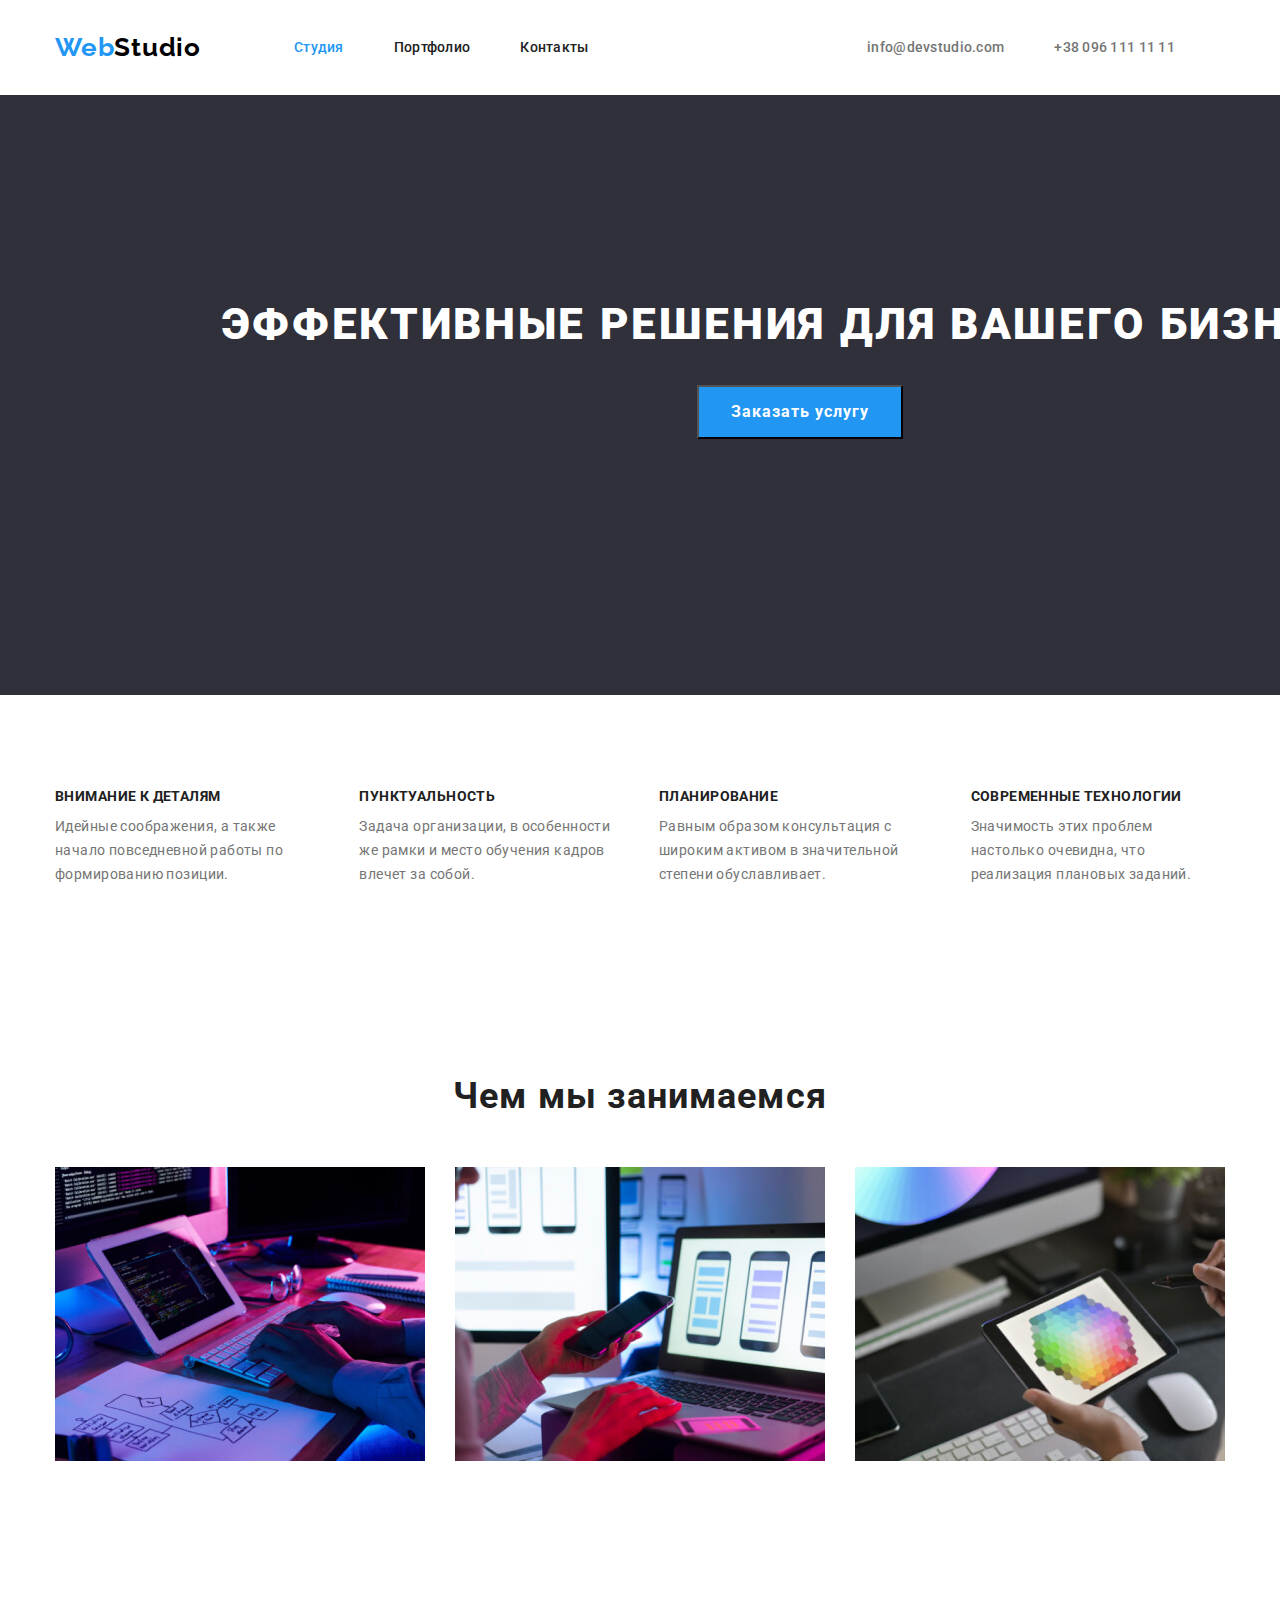
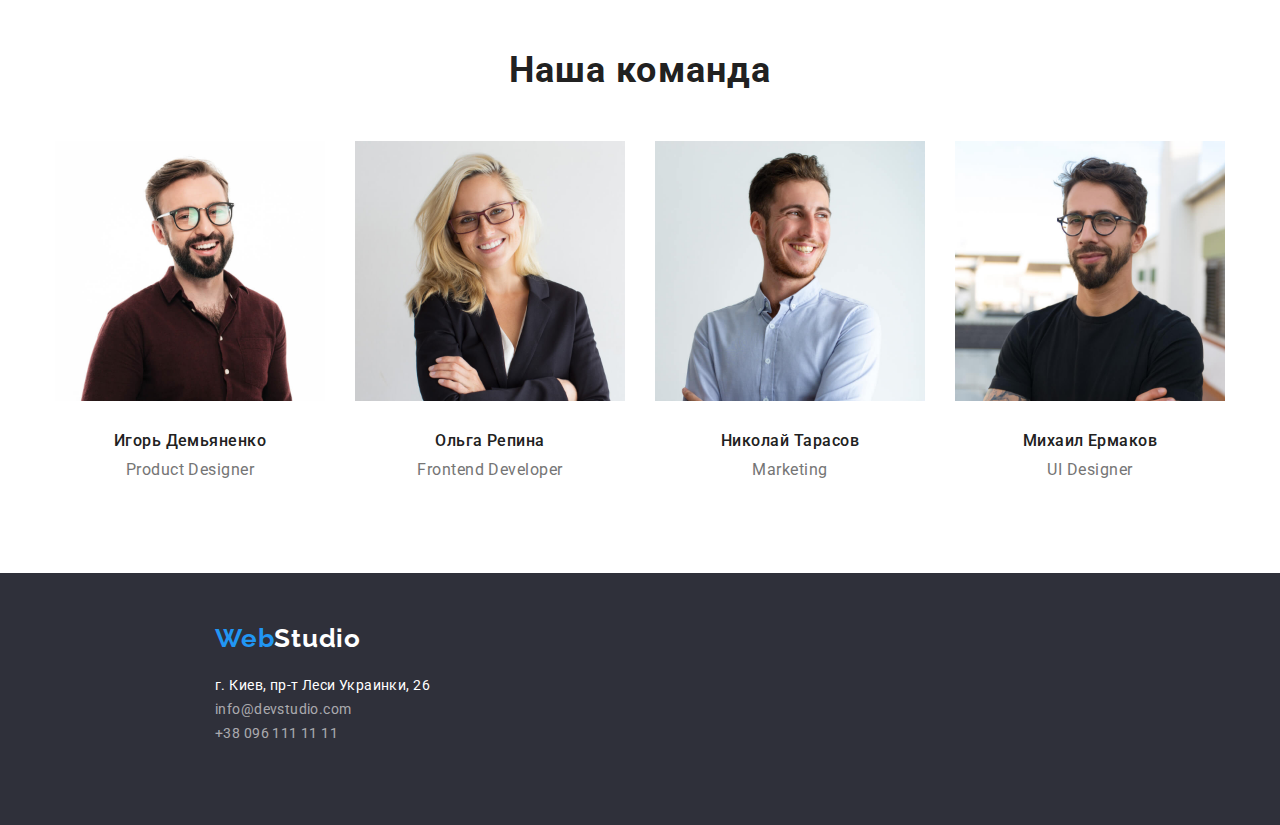
==== index.html @ 0715326d "goit-markup-hw-03" ====
<!DOCTYPE html>
<html lang="ru">

<head>
    <meta charset="UTF-8">
    <meta http-equiv="X-UA-Compatible" content="IE=edge">
    <meta name="viewport" content="width=device-width, initial-scale=1.0">
    <title>goit-markup-hw</title>
    <link rel="preconnect" href="https://fonts.googleapis.com">
    <link rel="preconnect" href="https://fonts.gstatic.com" crossorigin>
    <link 
        href="https://fonts.googleapis.com/css2?family=Raleway:wght@700&family=Roboto:wght@400;500;700;900&display=swap"
        rel="stylesheet"/>
    <link rel="stylesheet" href="https://cdn.jsdelivr.net/npm/modern-normalize@1.1.0/modern-normalize.min.css">
    <link rel="stylesheet" href="./css/styles.css"/>
</head>

<body class="body">
    <!--Header-->
    <header class="page-header container page-header-container">
        <a class="logotype link" href="logo" lang="en">Web<span class="second-part-logo">Studio</span></a>
        <nav class="page-navigation">
            <ul class="menu list">
                <li class="menu-item">
                    <a class="menu-link link active-studia" href="./index.html">Студия</a>
                </li>
                <li class="menu-item">
                    <a class="menu-link link" href="./portfolio.html">Портфолио</a>
                </li>
                <li class="menu-item">
                    <a class="menu-link link" href="">Контакты</a>
                </li>
            </ul>
        </nav>
        <ul class="list contacts-list">
            <li>
                <a class="contact-mail link" href="mailto:info@devstudio.com">info@devstudio.com</a>
            </li>
            <li>
                <a class="contact-phone-number link" href="tel:+380961111111">+38 096 111 11 11</a>
            </li>
        </ul>
    </header>

    <!--HERO-->
    <main>
        <!--Top_box-->
        <section class="hero">
            <h1 class="main-title">Эффективные решения для вашего бизнеса</h1>
                <div class="button-order-service">
                <button class="modal-buttom" type="button">Заказать услугу</button>
                </div>
        </section>

        <!--Characteristic-->
        <section class="container characteristic-section section">
            <h2 class="invisible-header">Особeнности</h2>
            <ul class="list characteristic-list">
                <li>
                    <h3 class="inform-title-qualities subtitle">Внимание к деталям</h3>
                    <p class="description">Идейные соображения, а также начало повседневной работы по формированию позиции.</p>
                </li>
                <li>
                    <h3 class="inform-title-qualities subtitle">Пунктуальность</h3>
                    <p class="description">Задача организации, в особенности же рамки и место обучения кадров влечет за собой.</p>
                </li>
                <li>
                    <h3 class="inform-title-qualities subtitle">Планирование</h3>
                    <p class="description">Равным образом консультация с широким активом в значительной степени обуславливает.</p>
                </li>
                <li>
                    <h3 class="inform-title-qualities subtitle">Современные технологии</h3>
                    <p class="description">Значимость этих проблем настолько очевидна, что реализация плановых заданий.</p>
                </li>
            </ul>
        </section>
        <!--We_do-->
        <section class="container section">
            <h2 class="what-we-do">Чем мы занимаемся</h2>
            <ul class="list list-we-do">
                <li class="what-we-do-cards">
                    <img src="./images/we_do1.jpg" alt="typing_on_the_keyboard" width="370" height="294">
                </li>
                <li class="what-we-do-cards">
                    <img src="./images/we_do2.jpg" alt="works_with_phone_and_laptop" width="370" height="294">
                </li>
                <li class="what-we-do-cards">
                    <img src="./images/we_do3.jpg" alt="works_on_a_tablet" width="370" height="294">
                </li>
            </ul>
        </section>
        <!--Team-->
        <section class="container">
            <h2 class="our-team">Наша команда</h2>
            <ul class="list list-our-team">
                <li class="our-team-cards">
                    <img src="./images/team1.jpg" alt="igor_demyanenko_smiles" width="270" height="260">
                    <div class="our-team-info-block">
                        <h3 class="inform-title subtitle">Игорь Демьяненко</h3>
                        <p lang="en" class="description-team">Product Designer</p>
                    </div>
                </li>
                <li class="our-team-cards">
                    <img src="./images/team2.jpg" alt="olga_repina_smiles" width="270" height="260">
                    <div class="our-team-info-block">
                        <h3 class="inform-title subtitle">Ольга Репина</h3>
                        <p lang="en" class="description-team">Frontend Developer</p>
                    </div>
                </li>
                <li class="our-team-cards">
                    <img src="./images/team3.jpg" alt="nicolay_tarasov_smiles" width="270" height="260">
                    <div class="our-team-info-block">
                        <h3 class="inform-title subtitle">Николай Тарасов</h3>
                        <p lang="en" class="description-team">Marketing</p>
                    </div>
                </li>
                
                <li class="our-team-cards">
                    <img src="./images/team4.jpg" alt="mikhail_ermakov_smiles" width="270" height="260">
                    <div class="our-team-info-block">
                        <h3 class="inform-title subtitle">Михаил Ермаков</h3>
                        <p lang="en" class="description-team">UI Designer</p>
                    </div>
                </li>
                
            </ul>
        </section>     
    </main>


    <!--Footer-->
    <footer class="footer">
        <a class="logotype link" href="logo" lang="en">Web<span class="second-part-logo-footer">Studio</span></a>
        <address class="adress-footer">
            <ul class="list">
                <li>
                    <a class="company-adress-link link" href="https://goo.gl/maps/UaDpQJsmYQLNW6bbA" target="_blank" rel="noopener noreferrer">г. Киев, пр-т Леси Украинки, 26</a>
                </li>
                <li>
                    <a class="footer-mail-link link" href="mailto:info@devstudio.com">info@devstudio.com</a>
                </li>
                <li>
                    <a class="footer-phone-link link" href="tel:+380961111111">+38 096 111 11 11</a>
                </li>
            </ul>
        </address>
    </footer>
</body>

</html>
---- css/styles.css ----
h1,
h2,
h3,
h4,
p {
    margin-top: 0;
    margin-bottom: 0;
}

ul,
ol {
    margin-top: 0;
    margin-bottom: 0;
    padding-left: 0;
}

img {
    display: block;
}

button {
    cursor: pointer;
}

address {
    font-size: normal;
}

.section {
    padding-top: 94px;
    padding-bottom: 94px;
}

.subtitle {
    margin-bottom: 10px;
}

.invisible-header {
    position: absolute;
    width: 1px;
    height: 1px;
    margin: -1px;
    border: 0;
    padding: 0;
    white-space: nowrap;
    clip-path: inset(100%);
    clip: rect(0 0 0 0);
    overflow: hidden;
}

.our-team-info-block {
    padding-top: 30px;
    text-align: center;
}

.characteristic-list {
    display: flex;
    column-gap: 30px;
}

.list-we-do {
    display: flex;
    flex-wrap: wrap;
    column-gap: 30px;
    margin-top: 50px;
    list-style: none;
    margin: 0;
    padding-left: 0;
}

.list-our-team {
    display: flex;
    flex-wrap: wrap;
    column-gap: 30px;
    margin-top: 50px;
    list-style: none;
    margin: 0;
    padding-left: 0;
}

.list-what-we-do-portfolio {
    display: flex;
    flex-wrap: wrap;
    column-gap: 30px;
    margin-top: 50px;
    list-style: none;
    margin: 0;
    padding-left: 0;
}

.projects-info-block {
    padding-top: 20px;
    text-align: left;
    padding-left: 24px;
    padding-bottom: 20px;
    margin-bottom: 30px;
    border: 0.5px solid #F6F6F6;
}

.what-we-do-cards {
    flex-basis: calc((100% - 60px) / 3);
    margin-top: 50px;
}

.our-team-cards {
    flex-basis: calc((100% - 90px) / 4);
    margin-top: 50px;
}

.what-we-do-portfolio-list {
    flex-basis: ((100% - 60px) / 3);
}


.container {
    width: 1200px;
    margin-left: auto;
    margin-right: auto;
    padding-left: 15px;
    padding-right: 15px;
    padding-top: 94px;
    padding-bottom: 94px;
}

.page-header-container {
    display: flex;
    align-items: center;
    padding-top: 32px;
    padding-bottom: 32px;
}

.logotype {
    margin-right: 93px;
}

.menu-item:not(:last-child) {
    margin-right: 50px;
}

.menu,
.contacts-list {
    display: flex;
    align-items: center;
    margin-left: auto;
}

.list {
    list-style: none;
}

.link {
    text-decoration: none;
}

.list {
    list-style: none;
}

.link {
    text-decoration: none;
}

body {
    font-family: 'Roboto', sans-serif;
}

/* ========= COMPONENTS  ========= */
.modal-buttom {
    padding-top: 10px;
    padding-bottom: 10px;
    padding-left: 32px;
    padding-right: 32px;
    font-weight: 700;
    font-size: 16px;
    line-height: 1.88;
    letter-spacing: 0.06em;
    cursor: pointer;
    font-family: inherit;
    background-color: #2196F3;
    color: #FFFFFF;
}

.modal-buttom:hover,
.modal-buttom:focus {
    background-color: #188CE8;
}

.inform-title-qualities {
    font-weight: 700;
    font-size: 14px;
    line-height: 1.14;
    letter-spacing: 0.03em;
    text-transform: uppercase;
    color: #212121;
}

.inform-title {
    font-weight: 500;
    font-size: 16px;
    line-height: 19px;
    letter-spacing: 0.03em;
    color: #212121;
    margin-bottom: 10px;
}

.inform-title-portfolio {
    font-weight: 700;
    font-size: 18px;
    line-height: 2;
    letter-spacing: 0.06em;
    color: #212121;
    margin-bottom: 4px;
}

.description {
    font-size: 14px;
    line-height: 1.71;
    letter-spacing: 0.03em;
    color: #757575;
}

.description-portfolio {
    line-height: 1.88;
    letter-spacing: 0.03em;
    color: #757575;
}

.description-team {
    line-height: 1.19;
    letter-spacing: 0.03em;
    color: #757575;
}

.logotype {
    font-family: 'Raleway';
    font-weight: 700;
    font-size: 26px;
    line-height: 31px;
    letter-spacing: 0.03em;
    color: #2196F3;
}

/* ========= /COMPONENTS ========= */


/* ========== HEADER =========== */

.phone-vector,
.mail-vector {
    left: 65.75%;
    right: 33.25%;
    top: 1.81%;
    bottom: 97.55%;
    color: #757575;
    margin-right: 10px;
    margin-top: 34px;
    margin-bottom: 34px;
}

.second-part-logo {
    font-family: 'Raleway';
    font-weight: 700;
    font-size: 26px;
    line-height: 1.19;
    letter-spacing: 0.03em;
    color: #000000;
}

.menu-link {
    font-weight: 500;
    font-size: 14px;
    line-height: 1.14;
    letter-spacing: 0.02em;
    color: #212121;
}

.menu-link:hover,
.menu-link:focus {
    color: #2196F3;
}

.contact-mail,
.contact-phone-number {
    font-weight: 500;
    font-size: 14px;
    line-height: 1.14;
    letter-spacing: 0.02em;
    color: #757575;
    margin-right: 50px;
}

.contact-mail:hover,
.contact-mail:focus,
.contact-phone-number:hover,
.contact-phone-number:focus {
    color: #2196F3;
}

.active-portfolio,
.active-studia {
    color: #2196F3;
}

.part-buttons {
    display: flex;
    justify-content: center;
    column-gap: 8px;
    margin-top: 94px;
    list-style: none;
    margin: 0;
    padding-left: 0;
    border: none;
}

/* ========== /HEADER =========== */

/* =========== HERO ============ */

.portfolio-buttons {
    font-weight: 500;
    font-size: 16px;
    line-height: 1.63;
    text-align: center;
    letter-spacing: 0.03em;
    font-family: inherit;
    color: #212121;
    background-color: #F5F4FA;
    border-radius: 4px;
    border: none;
}

.portfolio-buttons:hover,
.portfolio-buttons:focus {
    font-weight: 500;
    font-size: 16px;
    line-height: 26px;
    text-align: center;
    letter-spacing: 0.03em;
    background-color: #2196F3;
    box-shadow: 0px 3px 1px rgba(0, 0, 0, 0.1), 0px 1px 2px rgba(0, 0, 0, 0.08), 0px 2px 2px rgba(0, 0, 0, 0.12);
    border-radius: 4px;;
    color: #FFFFFF;
}

.hero {
    width: 1600px;
    height: 600px;
    left: 0px;
    top: 80px;
    background: #2F303A;
    align-items: center;
}

.main-title {
    font-weight: 900;
    font-size: 44px;
    line-height: 1.36;
    text-align: center;
    letter-spacing: 0.06em;
    text-transform: uppercase;
    color: #FFFFFF;
    padding-top: 200px;
}

.button-order-service {
    display: flex;
    justify-content: center;
    margin-top: 30px;
}
/* ========== /HERO ========== */

/* ==========MAIN============= */


.what-we-do, 
.our-team {
    font-weight: 700;
    font-size: 36px;
    line-height: 42px;
    text-align: center;
    letter-spacing: 0.03em;
    color: #212121;
}



/* =========FOOTER========= */
.footer {
    background-color: #2F303A;
    width: 1600px;
    height: 252px;
    left: 0px;
    top: 2094px;
    display: block;
    padding-top: 50px;
    padding-bottom: 10px;
    padding-left: 215px;
}

.adress-footer {
    margin-top: 20px;
}

.second-part-logo-footer {
    font-family: 'Raleway';
    font-weight: 700;
    font-size: 26px;
    line-height: 1.19;
    letter-spacing: 0.03em;
    color: #FFFFFF;
}

.company-adress-link {
    font-style: normal;
    font-size: 14px;
    line-height: 1.71;
    letter-spacing: 0.03em;
    color: #FFFFFF;
}

.footer-mail-link,
.footer-phone-link {
    font-style: normal;
    font-size: 14px;
    line-height: 1.71;
    letter-spacing: 0.03em;
    color: rgba(255, 255, 255, 0.6);
}

.what-we-do-portfolio {
    color: #FFFFFF;
}
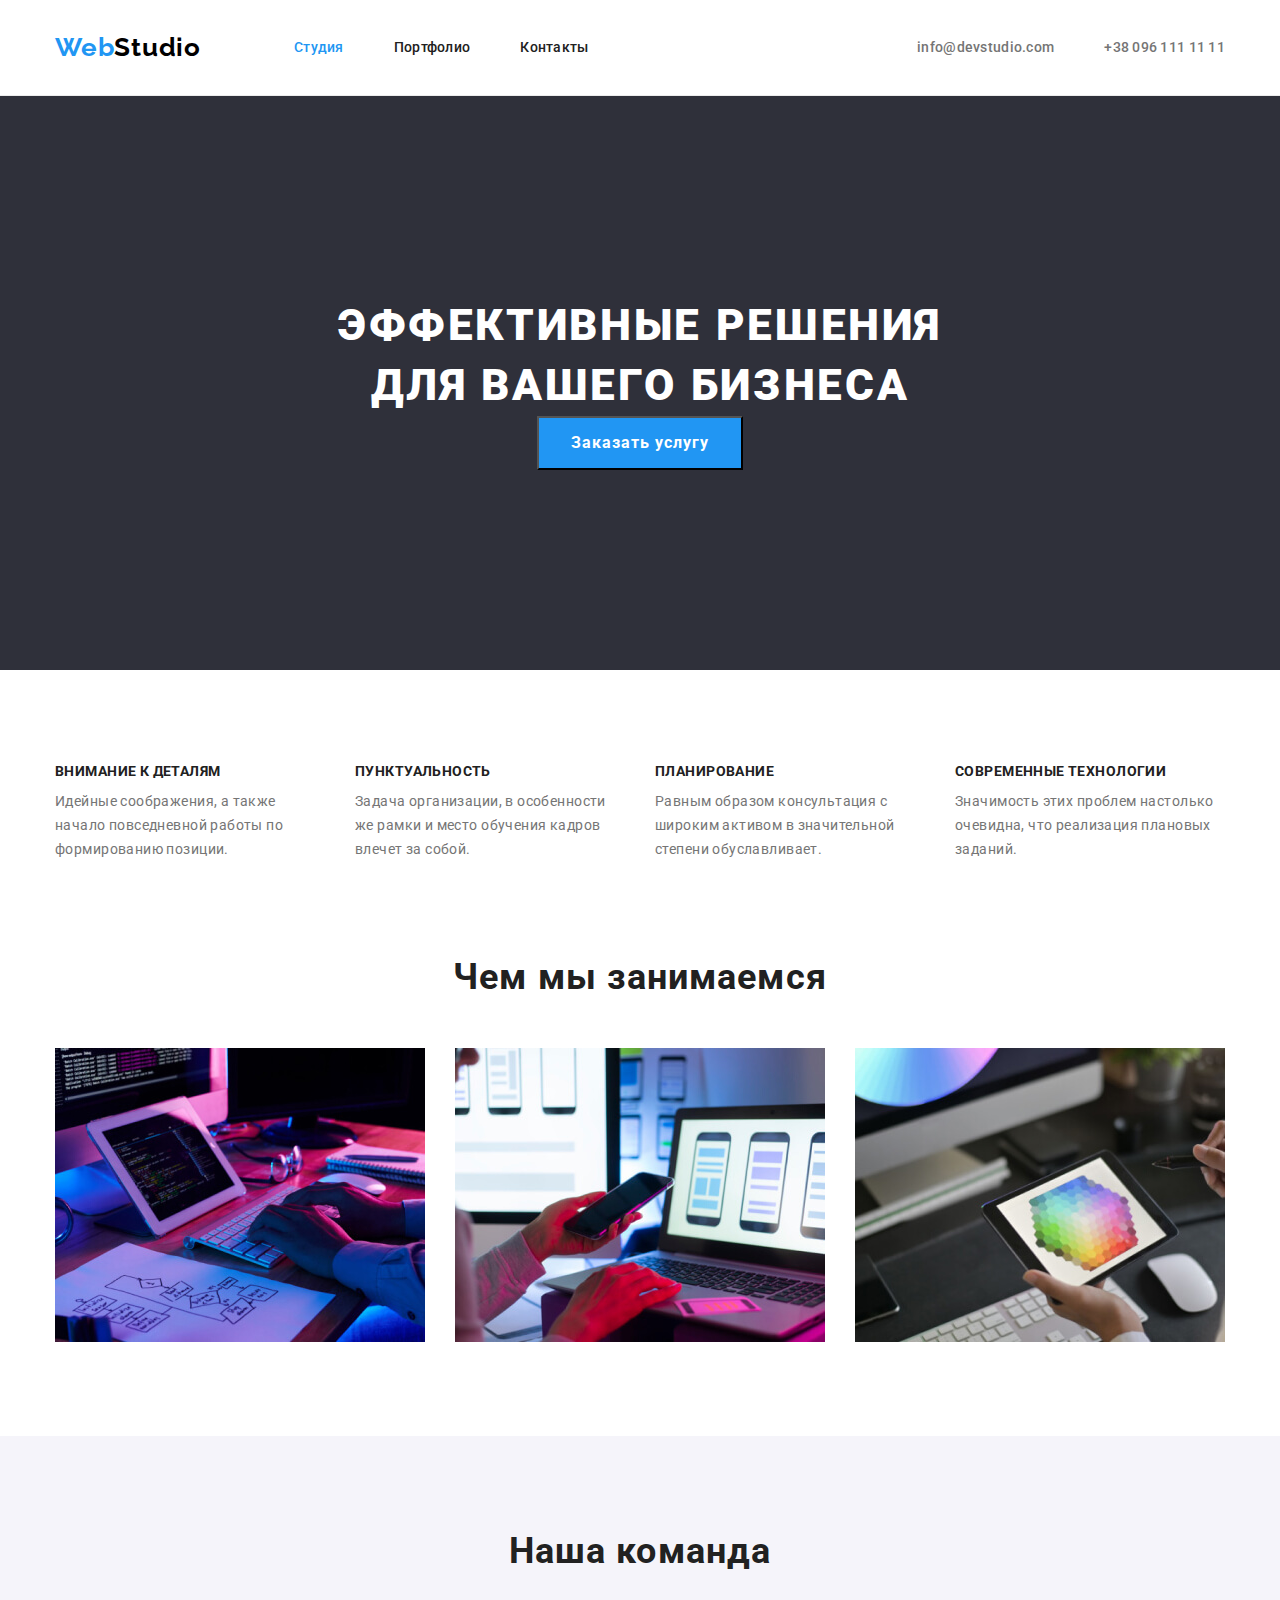
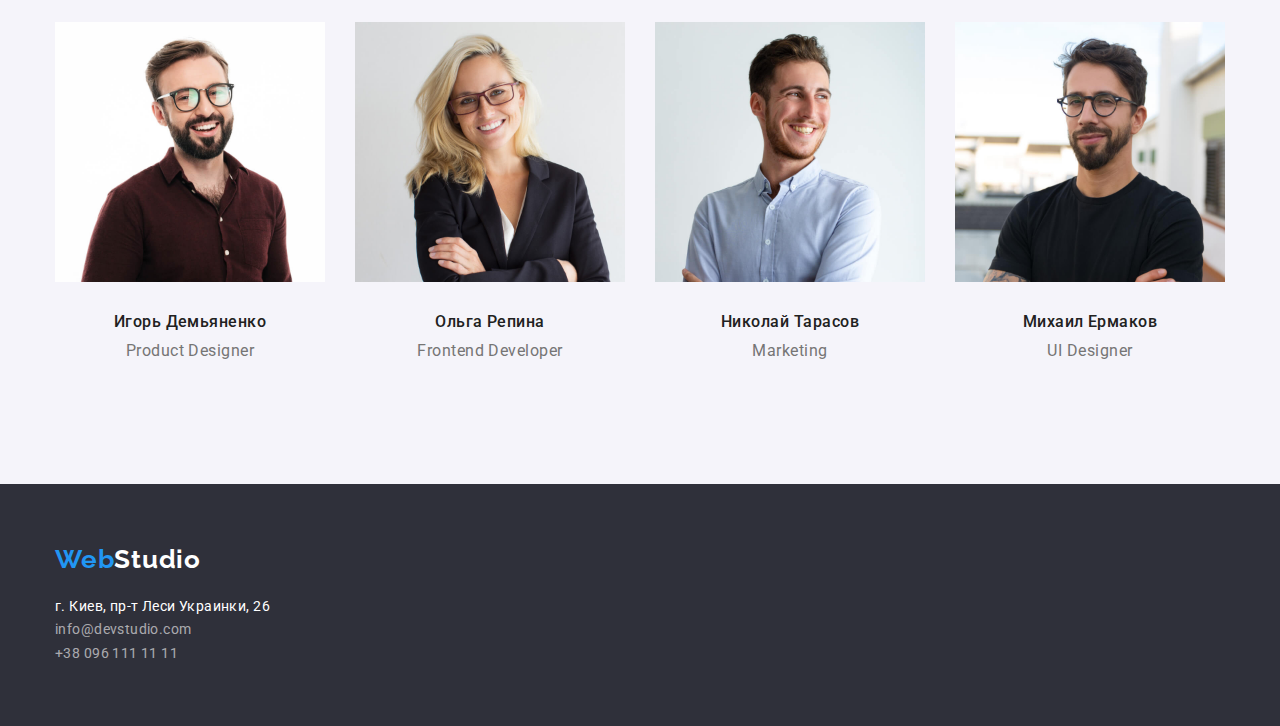
==== commit 6293e12e: "fixed_mistakes" ====
--- a/index.html
+++ b/index.html
@@ -17,29 +17,31 @@
 
 <body class="body">
     <!--Header-->
-    <header class="page-header container page-header-container">
-        <a class="logotype link" href="logo" lang="en">Web<span class="second-part-logo">Studio</span></a>
-        <nav class="page-navigation">
-            <ul class="menu list">
-                <li class="menu-item">
-                    <a class="menu-link link active-studia" href="./index.html">Студия</a>
+    <header class="page-header page-header-container">
+        <div class="container header-container">
+            <a class="logotype link" href="logo" lang="en">Web<span class="second-part-logo">Studio</span></a>
+            <nav class="page-navigation">
+                <ul class="menu list">
+                    <li class="menu-item">
+                        <a class="menu-link link active-studia" href="./index.html">Студия</a>
+                    </li>
+                    <li class="menu-item">
+                        <a class="menu-link link" href="./portfolio.html">Портфолио</a>
+                    </li>
+                    <li class="menu-item">
+                        <a class="menu-link link" href="">Контакты</a>
+                    </li>
+                </ul>
+            </nav>
+            <ul class="list contacts-list">
+                <li class="contacts-list-mail">
+                    <a class="contact-mail link" href="mailto:info@devstudio.com">info@devstudio.com</a>
                 </li>
-                <li class="menu-item">
-                    <a class="menu-link link" href="./portfolio.html">Портфолио</a>
-                </li>
-                <li class="menu-item">
-                    <a class="menu-link link" href="">Контакты</a>
+                <li>
+                    <a class="contact-phone-number link" href="tel:+380961111111">+38 096 111 11 11</a>
                 </li>
             </ul>
-        </nav>
-        <ul class="list contacts-list">
-            <li>
-                <a class="contact-mail link" href="mailto:info@devstudio.com">info@devstudio.com</a>
-            </li>
-            <li>
-                <a class="contact-phone-number link" href="tel:+380961111111">+38 096 111 11 11</a>
-            </li>
-        </ul>
+        </div>
     </header>
 
     <!--HERO-->
@@ -47,103 +49,108 @@
         <!--Top_box-->
         <section class="hero">
             <h1 class="main-title">Эффективные решения для вашего бизнеса</h1>
-                <div class="button-order-service">
-                <button class="modal-buttom" type="button">Заказать услугу</button>
-                </div>
+            <button class="modal-buttom" type="button">Заказать услугу</button>
         </section>
 
         <!--Characteristic-->
-        <section class="container characteristic-section section">
-            <h2 class="invisible-header">Особeнности</h2>
-            <ul class="list characteristic-list">
-                <li>
-                    <h3 class="inform-title-qualities subtitle">Внимание к деталям</h3>
-                    <p class="description">Идейные соображения, а также начало повседневной работы по формированию позиции.</p>
-                </li>
-                <li>
-                    <h3 class="inform-title-qualities subtitle">Пунктуальность</h3>
-                    <p class="description">Задача организации, в особенности же рамки и место обучения кадров влечет за собой.</p>
-                </li>
-                <li>
-                    <h3 class="inform-title-qualities subtitle">Планирование</h3>
-                    <p class="description">Равным образом консультация с широким активом в значительной степени обуславливает.</p>
-                </li>
-                <li>
-                    <h3 class="inform-title-qualities subtitle">Современные технологии</h3>
-                    <p class="description">Значимость этих проблем настолько очевидна, что реализация плановых заданий.</p>
-                </li>
-            </ul>
+        <section class="characteristic-section section">
+            <div class="container">
+                <h2 class="invisible-header">Особeнности</h2>
+                <ul class="list characteristic-list">
+                    <li class="list-characteristics-columns">
+                        <h3 class="inform-title-qualities subtitle">Внимание к деталям</h3>
+                        <p class="description">Идейные соображения, а также начало повседневной работы по формированию позиции.</p>
+                    </li>
+                    <li class="list-characteristics-columns">
+                        <h3 class="inform-title-qualities subtitle">Пунктуальность</h3>
+                        <p class="description">Задача организации, в особенности же рамки и место обучения кадров влечет за собой.</p>
+                    </li>
+                    <li class="list-characteristics-columns">
+                        <h3 class="inform-title-qualities subtitle">Планирование</h3>
+                        <p class="description">Равным образом консультация с широким активом в значительной степени обуславливает.</p>
+                    </li>
+                    <li class="list-characteristics-columns">
+                        <h3 class="inform-title-qualities subtitle">Современные технологии</h3>
+                        <p class="description">Значимость этих проблем настолько очевидна, что реализация плановых заданий.</p>
+                    </li>
+                </ul>
+            </div>
         </section>
         <!--We_do-->
-        <section class="container section">
-            <h2 class="what-we-do">Чем мы занимаемся</h2>
-            <ul class="list list-we-do">
-                <li class="what-we-do-cards">
-                    <img src="./images/we_do1.jpg" alt="typing_on_the_keyboard" width="370" height="294">
-                </li>
-                <li class="what-we-do-cards">
-                    <img src="./images/we_do2.jpg" alt="works_with_phone_and_laptop" width="370" height="294">
-                </li>
-                <li class="what-we-do-cards">
-                    <img src="./images/we_do3.jpg" alt="works_on_a_tablet" width="370" height="294">
-                </li>
-            </ul>
+        <section class="section-we-do">
+            <div class="container">
+                <h2 class="what-we-do">Чем мы занимаемся</h2>
+                <ul class="list list-we-do">
+                    <li class="what-we-do-cards">
+                        <img src="./images/we_do1.jpg" alt="typing_on_the_keyboard" width="370" height="294">
+                    </li>
+                    <li class="what-we-do-cards">
+                        <img src="./images/we_do2.jpg" alt="works_with_phone_and_laptop" width="370" height="294">
+                    </li>
+                    <li class="what-we-do-cards">
+                        <img src="./images/we_do3.jpg" alt="works_on_a_tablet" width="370" height="294">
+                    </li>
+                </ul>
+            </div>
         </section>
         <!--Team-->
-        <section class="container">
-            <h2 class="our-team">Наша команда</h2>
-            <ul class="list list-our-team">
-                <li class="our-team-cards">
-                    <img src="./images/team1.jpg" alt="igor_demyanenko_smiles" width="270" height="260">
-                    <div class="our-team-info-block">
-                        <h3 class="inform-title subtitle">Игорь Демьяненко</h3>
-                        <p lang="en" class="description-team">Product Designer</p>
-                    </div>
-                </li>
-                <li class="our-team-cards">
-                    <img src="./images/team2.jpg" alt="olga_repina_smiles" width="270" height="260">
-                    <div class="our-team-info-block">
-                        <h3 class="inform-title subtitle">Ольга Репина</h3>
-                        <p lang="en" class="description-team">Frontend Developer</p>
-                    </div>
-                </li>
-                <li class="our-team-cards">
-                    <img src="./images/team3.jpg" alt="nicolay_tarasov_smiles" width="270" height="260">
-                    <div class="our-team-info-block">
-                        <h3 class="inform-title subtitle">Николай Тарасов</h3>
-                        <p lang="en" class="description-team">Marketing</p>
-                    </div>
-                </li>
-                
-                <li class="our-team-cards">
-                    <img src="./images/team4.jpg" alt="mikhail_ermakov_smiles" width="270" height="260">
-                    <div class="our-team-info-block">
-                        <h3 class="inform-title subtitle">Михаил Ермаков</h3>
-                        <p lang="en" class="description-team">UI Designer</p>
-                    </div>
-                </li>
-                
-            </ul>
+        <section class="section-team">
+            <div class="container">
+                <h2 class="our-team">Наша команда</h2>
+                <ul class="list list-our-team">
+                    <li class="our-team-cards">
+                        <img src="./images/team1.jpg" alt="igor_demyanenko_smiles" width="270" height="260">
+                        <div class="our-team-info-block">
+                            <h3 class="inform-title subtitle">Игорь Демьяненко</h3>
+                            <p lang="en" class="description-team">Product Designer</p>
+                        </div>
+                    </li>
+                    <li class="our-team-cards">
+                        <img src="./images/team2.jpg" alt="olga_repina_smiles" width="270" height="260">
+                        <div class="our-team-info-block">
+                            <h3 class="inform-title subtitle">Ольга Репина</h3>
+                            <p lang="en" class="description-team">Frontend Developer</p>
+                        </div>
+                    </li>
+                    <li class="our-team-cards">
+                        <img src="./images/team3.jpg" alt="nicolay_tarasov_smiles" width="270" height="260">
+                        <div class="our-team-info-block">
+                            <h3 class="inform-title subtitle">Николай Тарасов</h3>
+                            <p lang="en" class="description-team">Marketing</p>
+                        </div>
+                    </li>
+                    <li class="our-team-cards">
+                        <img src="./images/team4.jpg" alt="mikhail_ermakov_smiles" width="270" height="260">
+                        <div class="our-team-info-block">
+                            <h3 class="inform-title subtitle">Михаил Ермаков</h3>
+                            <p lang="en" class="description-team">UI Designer</p>
+                        </div>
+                    </li>
+                    
+                </ul>
+            </div>
         </section>     
     </main>
 
 
     <!--Footer-->
     <footer class="footer">
-        <a class="logotype link" href="logo" lang="en">Web<span class="second-part-logo-footer">Studio</span></a>
-        <address class="adress-footer">
-            <ul class="list">
-                <li>
-                    <a class="company-adress-link link" href="https://goo.gl/maps/UaDpQJsmYQLNW6bbA" target="_blank" rel="noopener noreferrer">г. Киев, пр-т Леси Украинки, 26</a>
-                </li>
-                <li>
-                    <a class="footer-mail-link link" href="mailto:info@devstudio.com">info@devstudio.com</a>
-                </li>
-                <li>
-                    <a class="footer-phone-link link" href="tel:+380961111111">+38 096 111 11 11</a>
-                </li>
-            </ul>
-        </address>
+        <div class="container">
+            <a class="logotype link" href="logo" lang="en">Web<span class="second-part-logo-footer">Studio</span></a>
+            <address class="adress-footer">
+                <ul class="list">
+                    <li>
+                        <a class="company-adress-link link" href="https://goo.gl/maps/UaDpQJsmYQLNW6bbA" target="_blank" rel="noopener noreferrer">г. Киев, пр-т Леси Украинки, 26</a>
+                    </li>
+                    <li>
+                        <a class="footer-mail-link link" href="mailto:info@devstudio.com">info@devstudio.com</a>
+                    </li>
+                    <li>
+                        <a class="footer-phone-link link" href="tel:+380961111111">+38 096 111 11 11</a>
+                    </li>
+                </ul>
+            </address>
+        </div>
     </footer>
 </body>
 
--- a/css/styles.css
+++ b/css/styles.css
@@ -51,6 +51,7 @@
 .our-team-info-block {
     padding-top: 30px;
     text-align: center;
+    padding-bottom: 30px;
 }
 
 .characteristic-list {
@@ -99,18 +100,19 @@
 
 .what-we-do-cards {
     flex-basis: calc((100% - 60px) / 3);
-    margin-top: 50px;
 }
 
 .our-team-cards {
     flex-basis: calc((100% - 90px) / 4);
-    margin-top: 50px;
 }
 
 .what-we-do-portfolio-list {
     flex-basis: ((100% - 60px) / 3);
 }
 
+.what-we-do {
+    margin-bottom: 50px;
+}
 
 .container {
     width: 1200px;
@@ -118,19 +120,23 @@
     margin-right: auto;
     padding-left: 15px;
     padding-right: 15px;
-    padding-top: 94px;
-    padding-bottom: 94px;
 }
 
 .page-header-container {
-    display: flex;
-    align-items: center;
+    max-width: 1600px;
+    margin: 0 auto;
     padding-top: 32px;
     padding-bottom: 32px;
-}
-
-.logotype {
-    margin-right: 93px;
+    border-bottom: 1px solid #ECECEC;
+}
+
+.header-container {
+    display: flex;
+    align-items: center;
+}
+
+.company-adress-link:not(:nth-last-child()) {
+    margin-bottom: 9px;
 }
 
 .menu-item:not(:last-child) {
@@ -178,6 +184,8 @@
     font-family: inherit;
     background-color: #2196F3;
     color: #FFFFFF;
+    display: block;
+    margin: 0 auto;
 }
 
 .modal-buttom:hover,
@@ -219,6 +227,23 @@
     color: #757575;
 }
 
+.section-we-do,
+.section-exaples-projects {
+    padding-bottom: 94px;
+}
+
+.section-team {
+    max-width: 1600px;
+    padding-top: 94px;
+    padding-bottom: 94px;
+    background-color: #F5F4FA;
+    margin: 0 auto;
+}
+
+.list-characteristics-columns {
+    width: 270px;
+}
+
 .description-portfolio {
     line-height: 1.88;
     letter-spacing: 0.03em;
@@ -238,6 +263,7 @@
     line-height: 31px;
     letter-spacing: 0.03em;
     color: #2196F3;
+    margin-right: 93px;
 }
 
 /* ========= /COMPONENTS ========= */
@@ -286,6 +312,9 @@
     line-height: 1.14;
     letter-spacing: 0.02em;
     color: #757575;
+}
+
+.contacts-list-mail:not(:last-child) {
     margin-right: 50px;
 }
 
@@ -343,12 +372,12 @@
 }
 
 .hero {
-    width: 1600px;
-    height: 600px;
-    left: 0px;
-    top: 80px;
+    max-width: 1600px;
+    padding-top: 200px;
+    padding-bottom: 200px;
     background: #2F303A;
     align-items: center;
+    margin: 0 auto;
 }
 
 .main-title {
@@ -359,14 +388,10 @@
     letter-spacing: 0.06em;
     text-transform: uppercase;
     color: #FFFFFF;
-    padding-top: 200px;
-}
-
-.button-order-service {
-    display: flex;
-    justify-content: center;
-    margin-top: 30px;
-}
+    width: 696px;
+    margin: 0 auto;
+}
+
 /* ========== /HERO ========== */
 
 /* ==========MAIN============= */
@@ -382,19 +407,18 @@
     color: #212121;
 }
 
-
+.our-team {
+    margin-bottom: 50px;
+}
 
 /* =========FOOTER========= */
 .footer {
-    background-color: #2F303A;
-    width: 1600px;
-    height: 252px;
-    left: 0px;
-    top: 2094px;
-    display: block;
-    padding-top: 50px;
-    padding-bottom: 10px;
-    padding-left: 215px;
+    max-width: 1600px;
+    padding-top: 60px;
+    padding-bottom: 60px;
+    background: #2F303A;
+    align-items: center;
+    margin: 0 auto;
 }
 
 .adress-footer {
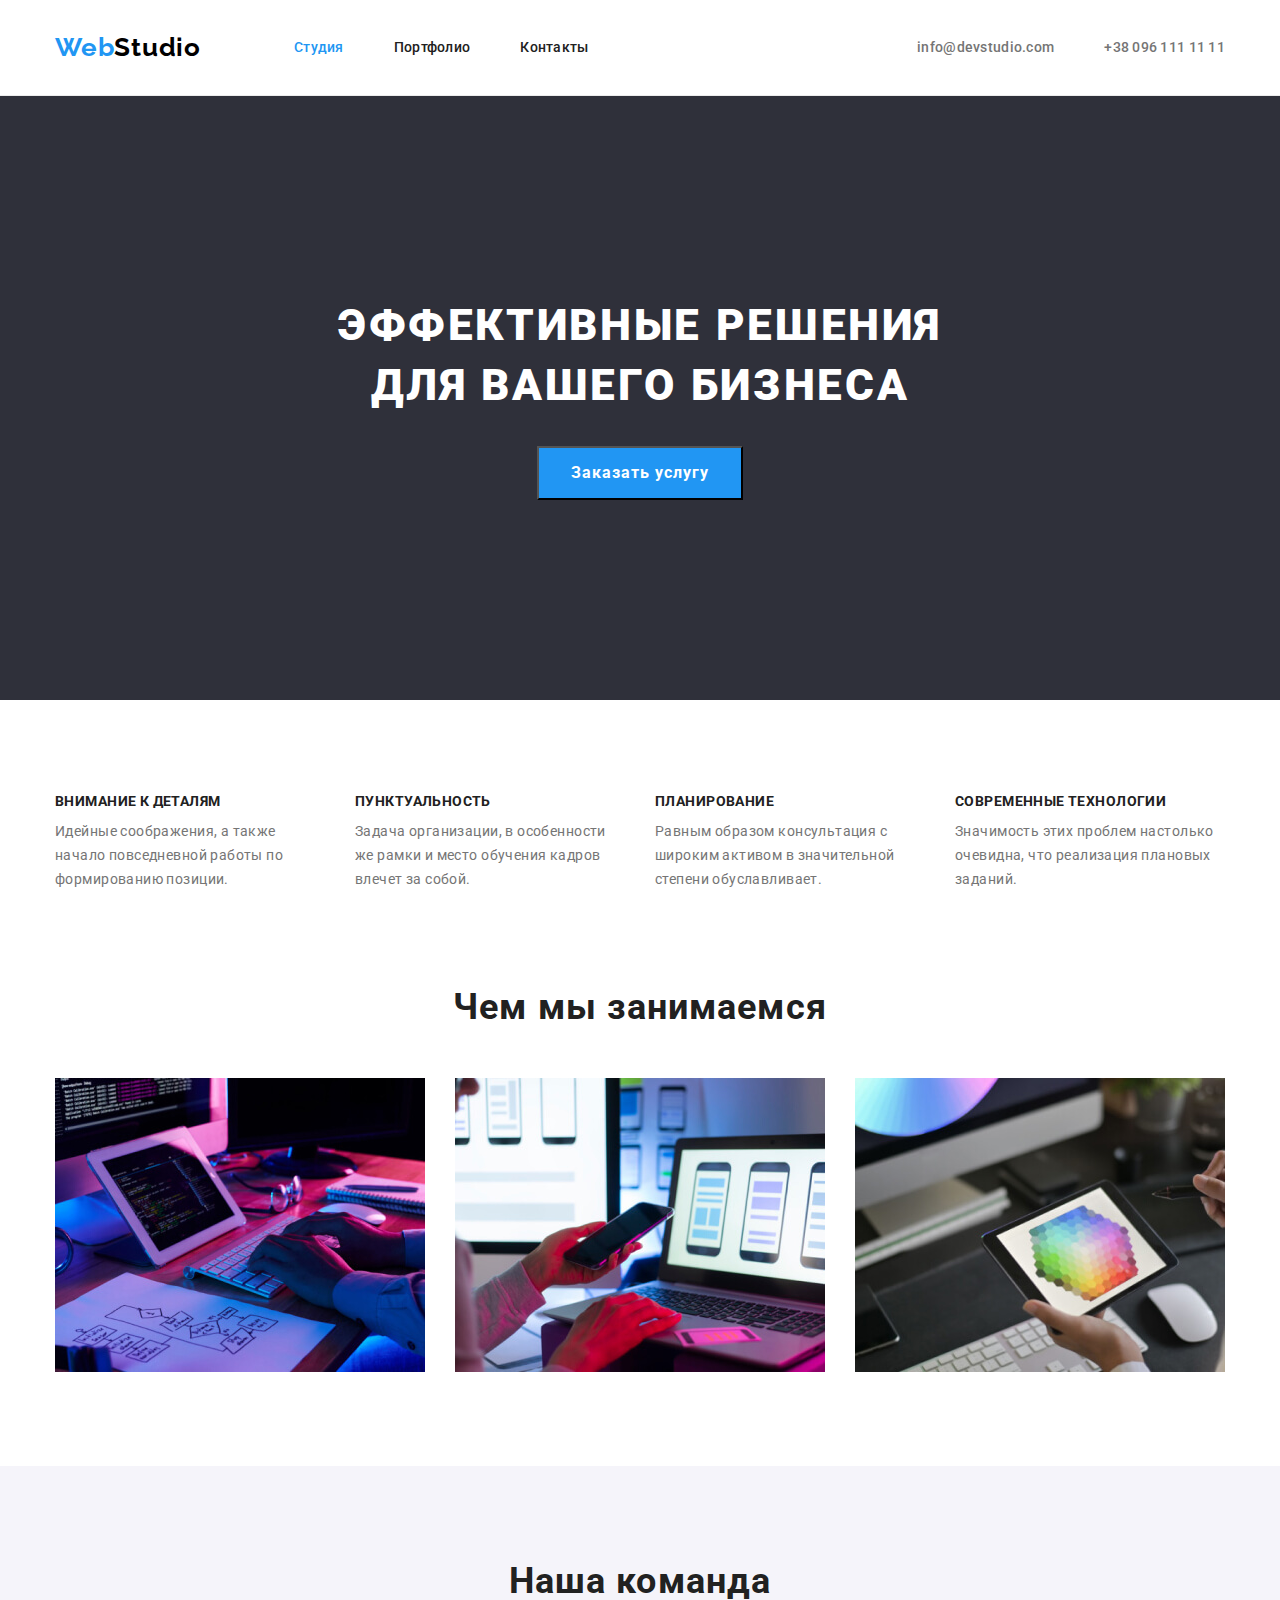
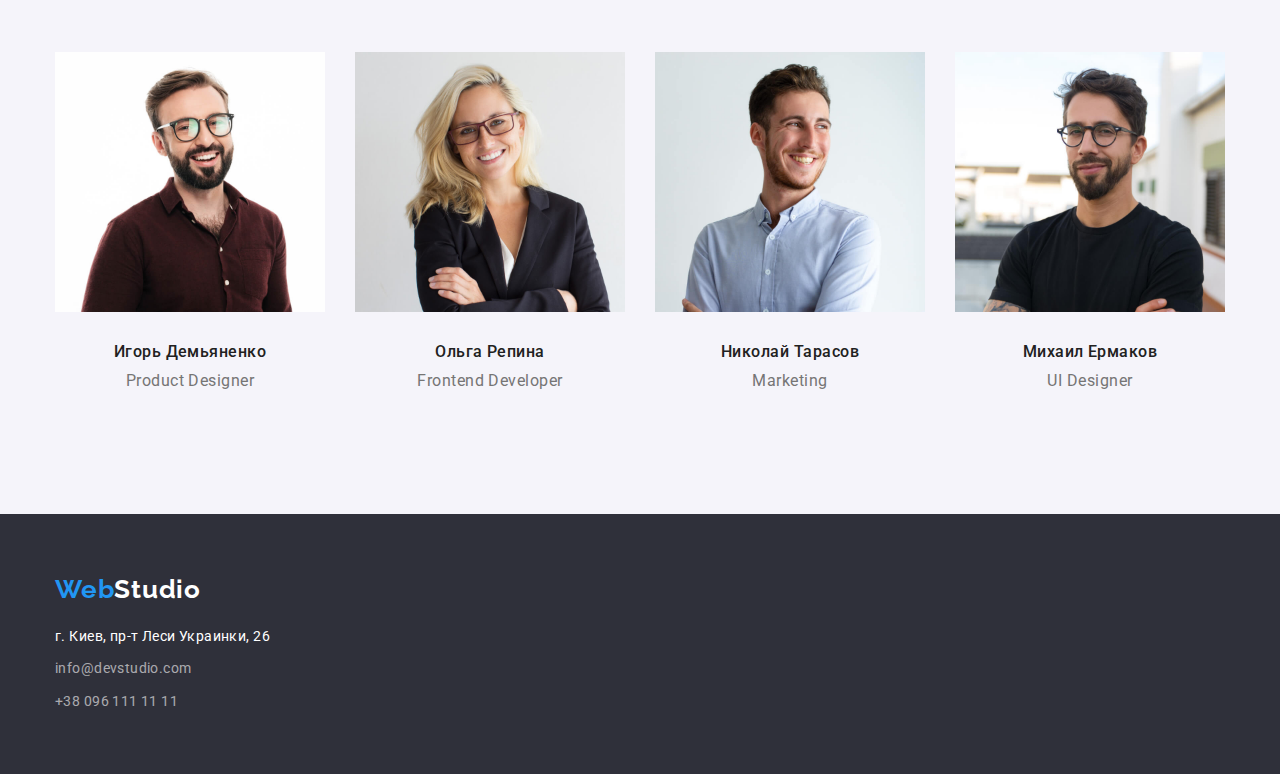
==== commit 3a4161d3: "fixed_mistakes_v2.0" ====
--- a/index.html
+++ b/index.html
@@ -23,7 +23,7 @@
             <nav class="page-navigation">
                 <ul class="menu list">
                     <li class="menu-item">
-                        <a class="menu-link link active-studia" href="./index.html">Студия</a>
+                        <a class="menu-link link menu-studia-header active-studia" href="./index.html">Студия</a>
                     </li>
                     <li class="menu-item">
                         <a class="menu-link link" href="./portfolio.html">Портфолио</a>
@@ -34,10 +34,10 @@
                 </ul>
             </nav>
             <ul class="list contacts-list">
-                <li class="contacts-list-mail">
+                <li class="contacts-list-mail-phone">
                     <a class="contact-mail link" href="mailto:info@devstudio.com">info@devstudio.com</a>
                 </li>
-                <li>
+                <li class="contacts-list-mail-phone">
                     <a class="contact-phone-number link" href="tel:+380961111111">+38 096 111 11 11</a>
                 </li>
             </ul>
@@ -139,13 +139,13 @@
             <a class="logotype link" href="logo" lang="en">Web<span class="second-part-logo-footer">Studio</span></a>
             <address class="adress-footer">
                 <ul class="list">
-                    <li>
+                    <li class="footer-adress-list">
                         <a class="company-adress-link link" href="https://goo.gl/maps/UaDpQJsmYQLNW6bbA" target="_blank" rel="noopener noreferrer">г. Киев, пр-т Леси Украинки, 26</a>
                     </li>
-                    <li>
+                    <li class="footer-adress-list">
                         <a class="footer-mail-link link" href="mailto:info@devstudio.com">info@devstudio.com</a>
                     </li>
-                    <li>
+                    <li class="footer-adress-list">
                         <a class="footer-phone-link link" href="tel:+380961111111">+38 096 111 11 11</a>
                     </li>
                 </ul>
--- a/css/styles.css
+++ b/css/styles.css
@@ -82,7 +82,7 @@
 .list-what-we-do-portfolio {
     display: flex;
     flex-wrap: wrap;
-    column-gap: 30px;
+    gap: 30px;
     margin-top: 50px;
     list-style: none;
     margin: 0;
@@ -93,9 +93,11 @@
     padding-top: 20px;
     text-align: left;
     padding-left: 24px;
+    padding-right: 24px;
     padding-bottom: 20px;
     margin-bottom: 30px;
-    border: 0.5px solid #F6F6F6;
+    border: 1px solid #F6F6F6;
+    border-top: none;
 }
 
 .what-we-do-cards {
@@ -135,12 +137,16 @@
     align-items: center;
 }
 
-.company-adress-link:not(:nth-last-child()) {
+.footer-adress-list:not(:last-child) {
     margin-bottom: 9px;
 }
 
 .menu-item:not(:last-child) {
     margin-right: 50px;
+}
+
+.menu-studia-header {
+    margin-left: 93px;
 }
 
 .menu,
@@ -227,9 +233,8 @@
     color: #757575;
 }
 
-.section-we-do,
-.section-exaples-projects {
-    padding-bottom: 94px;
+.section-we-do {
+    margin-bottom: 94px;
 }
 
 .section-team {
@@ -263,7 +268,6 @@
     line-height: 31px;
     letter-spacing: 0.03em;
     color: #2196F3;
-    margin-right: 93px;
 }
 
 /* ========= /COMPONENTS ========= */
@@ -314,7 +318,7 @@
     color: #757575;
 }
 
-.contacts-list-mail:not(:last-child) {
+.contacts-list-mail-phone:not(:last-child) {
     margin-right: 50px;
 }
 
@@ -339,6 +343,7 @@
     margin: 0;
     padding-left: 0;
     border: none;
+    margin-bottom: 50px;
 }
 
 /* ========== /HEADER =========== */
@@ -392,6 +397,10 @@
     margin: 0 auto;
 }
 
+.main-title {
+    margin-bottom: 30px;
+}
+
 /* ========== /HERO ========== */
 
 /* ==========MAIN============= */
@@ -450,7 +459,3 @@
     letter-spacing: 0.03em;
     color: rgba(255, 255, 255, 0.6);
 }
-
-.what-we-do-portfolio {
-    color: #FFFFFF;
-}